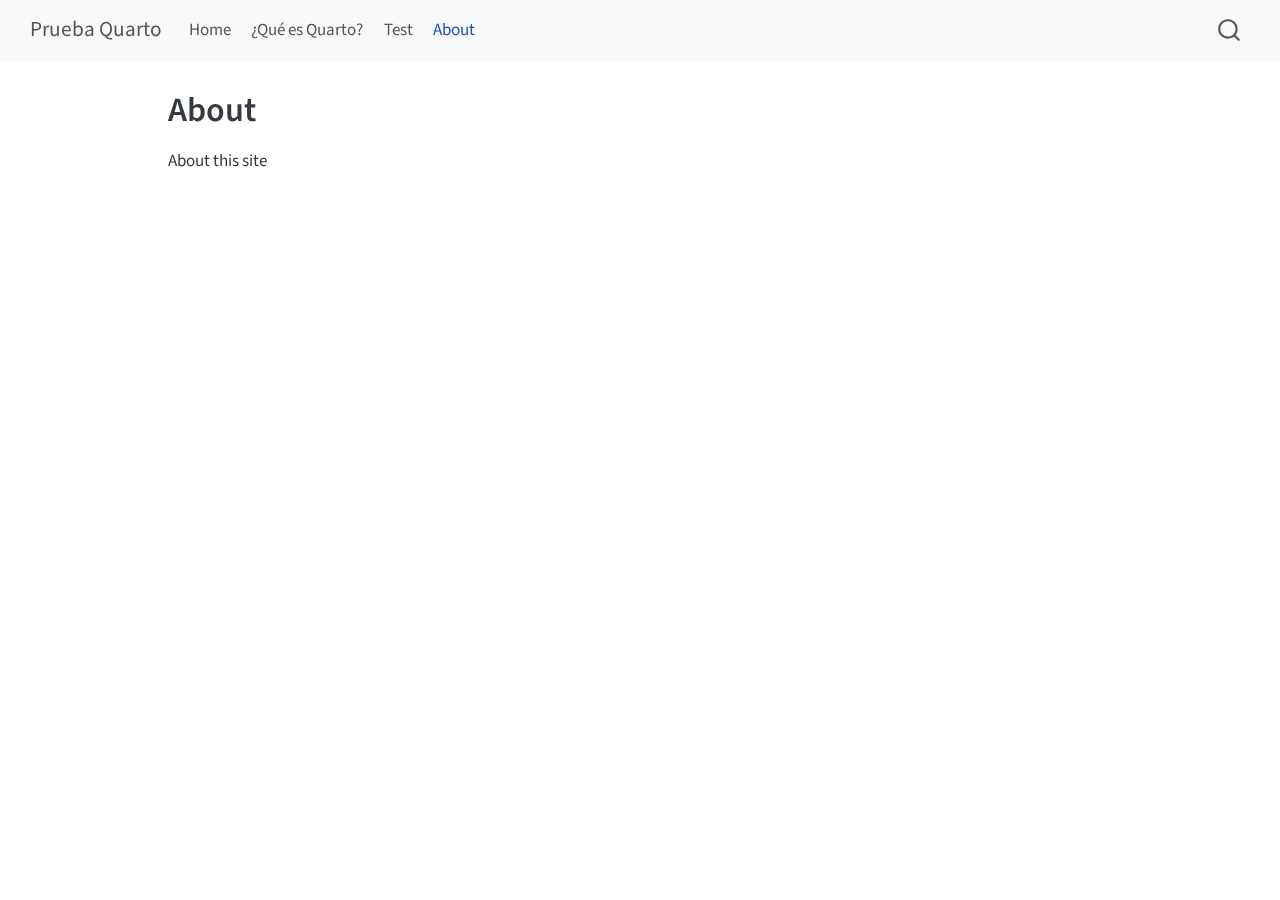
==== about.html @ e0f13c38 "Built site for gh-pages" ====
<!DOCTYPE html>
<html xmlns="http://www.w3.org/1999/xhtml" lang="en" xml:lang="en"><head>

<meta charset="utf-8">
<meta name="generator" content="quarto-1.6.37">

<meta name="viewport" content="width=device-width, initial-scale=1.0, user-scalable=yes">


<title>About – Prueba Quarto</title>
<style>
code{white-space: pre-wrap;}
span.smallcaps{font-variant: small-caps;}
div.columns{display: flex; gap: min(4vw, 1.5em);}
div.column{flex: auto; overflow-x: auto;}
div.hanging-indent{margin-left: 1.5em; text-indent: -1.5em;}
ul.task-list{list-style: none;}
ul.task-list li input[type="checkbox"] {
  width: 0.8em;
  margin: 0 0.8em 0.2em -1em; /* quarto-specific, see https://github.com/quarto-dev/quarto-cli/issues/4556 */ 
  vertical-align: middle;
}
</style>


<script src="site_libs/quarto-nav/quarto-nav.js"></script>
<script src="site_libs/quarto-nav/headroom.min.js"></script>
<script src="site_libs/clipboard/clipboard.min.js"></script>
<script src="site_libs/quarto-search/autocomplete.umd.js"></script>
<script src="site_libs/quarto-search/fuse.min.js"></script>
<script src="site_libs/quarto-search/quarto-search.js"></script>
<meta name="quarto:offset" content="./">
<script src="site_libs/quarto-html/quarto.js"></script>
<script src="site_libs/quarto-html/popper.min.js"></script>
<script src="site_libs/quarto-html/tippy.umd.min.js"></script>
<script src="site_libs/quarto-html/anchor.min.js"></script>
<link href="site_libs/quarto-html/tippy.css" rel="stylesheet">
<link href="site_libs/quarto-html/quarto-syntax-highlighting-29e2c20b02301cfff04dc8050bf30c7e.css" rel="stylesheet" id="quarto-text-highlighting-styles">
<script src="site_libs/bootstrap/bootstrap.min.js"></script>
<link href="site_libs/bootstrap/bootstrap-icons.css" rel="stylesheet">
<link href="site_libs/bootstrap/bootstrap-97b1d915bd1f77e20fe93bca0f717316.min.css" rel="stylesheet" append-hash="true" id="quarto-bootstrap" data-mode="light">
<script id="quarto-search-options" type="application/json">{
  "location": "navbar",
  "copy-button": false,
  "collapse-after": 3,
  "panel-placement": "end",
  "type": "overlay",
  "limit": 50,
  "keyboard-shortcut": [
    "f",
    "/",
    "s"
  ],
  "show-item-context": false,
  "language": {
    "search-no-results-text": "No results",
    "search-matching-documents-text": "matching documents",
    "search-copy-link-title": "Copy link to search",
    "search-hide-matches-text": "Hide additional matches",
    "search-more-match-text": "more match in this document",
    "search-more-matches-text": "more matches in this document",
    "search-clear-button-title": "Clear",
    "search-text-placeholder": "",
    "search-detached-cancel-button-title": "Cancel",
    "search-submit-button-title": "Submit",
    "search-label": "Search"
  }
}</script>


<link rel="stylesheet" href="styles.css">
</head>

<body class="nav-fixed">

<div id="quarto-search-results"></div>
  <header id="quarto-header" class="headroom fixed-top">
    <nav class="navbar navbar-expand-lg " data-bs-theme="dark">
      <div class="navbar-container container-fluid">
      <div class="navbar-brand-container mx-auto">
    <a class="navbar-brand" href="./index.html">
    <span class="navbar-title">Prueba Quarto</span>
    </a>
  </div>
            <div id="quarto-search" class="" title="Search"></div>
          <button class="navbar-toggler" type="button" data-bs-toggle="collapse" data-bs-target="#navbarCollapse" aria-controls="navbarCollapse" role="menu" aria-expanded="false" aria-label="Toggle navigation" onclick="if (window.quartoToggleHeadroom) { window.quartoToggleHeadroom(); }">
  <span class="navbar-toggler-icon"></span>
</button>
          <div class="collapse navbar-collapse" id="navbarCollapse">
            <ul class="navbar-nav navbar-nav-scroll me-auto">
  <li class="nav-item">
    <a class="nav-link" href="./index.html"> 
<span class="menu-text">Home</span></a>
  </li>  
  <li class="nav-item">
    <a class="nav-link" href="./definition.html"> 
<span class="menu-text">¿Qué es Quarto?</span></a>
  </li>  
  <li class="nav-item">
    <a class="nav-link" href="./testing.html"> 
<span class="menu-text">Test</span></a>
  </li>  
  <li class="nav-item">
    <a class="nav-link active" href="./about.html" aria-current="page"> 
<span class="menu-text">About</span></a>
  </li>  
</ul>
          </div> <!-- /navcollapse -->
            <div class="quarto-navbar-tools">
</div>
      </div> <!-- /container-fluid -->
    </nav>
</header>
<!-- content -->
<div id="quarto-content" class="quarto-container page-columns page-rows-contents page-layout-article page-navbar">
<!-- sidebar -->
<!-- margin-sidebar -->
    <div id="quarto-margin-sidebar" class="sidebar margin-sidebar zindex-bottom">
        
    </div>
<!-- main -->
<main class="content" id="quarto-document-content">

<header id="title-block-header" class="quarto-title-block default">
<div class="quarto-title">
<h1 class="title">About</h1>
</div>



<div class="quarto-title-meta">

    
  
    
  </div>
  


</header>


<p>About this site</p>



</main> <!-- /main -->
<script id="quarto-html-after-body" type="application/javascript">
window.document.addEventListener("DOMContentLoaded", function (event) {
  const toggleBodyColorMode = (bsSheetEl) => {
    const mode = bsSheetEl.getAttribute("data-mode");
    const bodyEl = window.document.querySelector("body");
    if (mode === "dark") {
      bodyEl.classList.add("quarto-dark");
      bodyEl.classList.remove("quarto-light");
    } else {
      bodyEl.classList.add("quarto-light");
      bodyEl.classList.remove("quarto-dark");
    }
  }
  const toggleBodyColorPrimary = () => {
    const bsSheetEl = window.document.querySelector("link#quarto-bootstrap");
    if (bsSheetEl) {
      toggleBodyColorMode(bsSheetEl);
    }
  }
  toggleBodyColorPrimary();  
  const icon = "";
  const anchorJS = new window.AnchorJS();
  anchorJS.options = {
    placement: 'right',
    icon: icon
  };
  anchorJS.add('.anchored');
  const isCodeAnnotation = (el) => {
    for (const clz of el.classList) {
      if (clz.startsWith('code-annotation-')) {                     
        return true;
      }
    }
    return false;
  }
  const onCopySuccess = function(e) {
    // button target
    const button = e.trigger;
    // don't keep focus
    button.blur();
    // flash "checked"
    button.classList.add('code-copy-button-checked');
    var currentTitle = button.getAttribute("title");
    button.setAttribute("title", "Copied!");
    let tooltip;
    if (window.bootstrap) {
      button.setAttribute("data-bs-toggle", "tooltip");
      button.setAttribute("data-bs-placement", "left");
      button.setAttribute("data-bs-title", "Copied!");
      tooltip = new bootstrap.Tooltip(button, 
        { trigger: "manual", 
          customClass: "code-copy-button-tooltip",
          offset: [0, -8]});
      tooltip.show();    
    }
    setTimeout(function() {
      if (tooltip) {
        tooltip.hide();
        button.removeAttribute("data-bs-title");
        button.removeAttribute("data-bs-toggle");
        button.removeAttribute("data-bs-placement");
      }
      button.setAttribute("title", currentTitle);
      button.classList.remove('code-copy-button-checked');
    }, 1000);
    // clear code selection
    e.clearSelection();
  }
  const getTextToCopy = function(trigger) {
      const codeEl = trigger.previousElementSibling.cloneNode(true);
      for (const childEl of codeEl.children) {
        if (isCodeAnnotation(childEl)) {
          childEl.remove();
        }
      }
      return codeEl.innerText;
  }
  const clipboard = new window.ClipboardJS('.code-copy-button:not([data-in-quarto-modal])', {
    text: getTextToCopy
  });
  clipboard.on('success', onCopySuccess);
  if (window.document.getElementById('quarto-embedded-source-code-modal')) {
    const clipboardModal = new window.ClipboardJS('.code-copy-button[data-in-quarto-modal]', {
      text: getTextToCopy,
      container: window.document.getElementById('quarto-embedded-source-code-modal')
    });
    clipboardModal.on('success', onCopySuccess);
  }
    var localhostRegex = new RegExp(/^(?:http|https):\/\/localhost\:?[0-9]*\//);
    var mailtoRegex = new RegExp(/^mailto:/);
      var filterRegex = new RegExp('/' + window.location.host + '/');
    var isInternal = (href) => {
        return filterRegex.test(href) || localhostRegex.test(href) || mailtoRegex.test(href);
    }
    // Inspect non-navigation links and adorn them if external
 	var links = window.document.querySelectorAll('a[href]:not(.nav-link):not(.navbar-brand):not(.toc-action):not(.sidebar-link):not(.sidebar-item-toggle):not(.pagination-link):not(.no-external):not([aria-hidden]):not(.dropdown-item):not(.quarto-navigation-tool):not(.about-link)');
    for (var i=0; i<links.length; i++) {
      const link = links[i];
      if (!isInternal(link.href)) {
        // undo the damage that might have been done by quarto-nav.js in the case of
        // links that we want to consider external
        if (link.dataset.originalHref !== undefined) {
          link.href = link.dataset.originalHref;
        }
      }
    }
  function tippyHover(el, contentFn, onTriggerFn, onUntriggerFn) {
    const config = {
      allowHTML: true,
      maxWidth: 500,
      delay: 100,
      arrow: false,
      appendTo: function(el) {
          return el.parentElement;
      },
      interactive: true,
      interactiveBorder: 10,
      theme: 'quarto',
      placement: 'bottom-start',
    };
    if (contentFn) {
      config.content = contentFn;
    }
    if (onTriggerFn) {
      config.onTrigger = onTriggerFn;
    }
    if (onUntriggerFn) {
      config.onUntrigger = onUntriggerFn;
    }
    window.tippy(el, config); 
  }
  const noterefs = window.document.querySelectorAll('a[role="doc-noteref"]');
  for (var i=0; i<noterefs.length; i++) {
    const ref = noterefs[i];
    tippyHover(ref, function() {
      // use id or data attribute instead here
      let href = ref.getAttribute('data-footnote-href') || ref.getAttribute('href');
      try { href = new URL(href).hash; } catch {}
      const id = href.replace(/^#\/?/, "");
      const note = window.document.getElementById(id);
      if (note) {
        return note.innerHTML;
      } else {
        return "";
      }
    });
  }
  const xrefs = window.document.querySelectorAll('a.quarto-xref');
  const processXRef = (id, note) => {
    // Strip column container classes
    const stripColumnClz = (el) => {
      el.classList.remove("page-full", "page-columns");
      if (el.children) {
        for (const child of el.children) {
          stripColumnClz(child);
        }
      }
    }
    stripColumnClz(note)
    if (id === null || id.startsWith('sec-')) {
      // Special case sections, only their first couple elements
      const container = document.createElement("div");
      if (note.children && note.children.length > 2) {
        container.appendChild(note.children[0].cloneNode(true));
        for (let i = 1; i < note.children.length; i++) {
          const child = note.children[i];
          if (child.tagName === "P" && child.innerText === "") {
            continue;
          } else {
            container.appendChild(child.cloneNode(true));
            break;
          }
        }
        if (window.Quarto?.typesetMath) {
          window.Quarto.typesetMath(container);
        }
        return container.innerHTML
      } else {
        if (window.Quarto?.typesetMath) {
          window.Quarto.typesetMath(note);
        }
        return note.innerHTML;
      }
    } else {
      // Remove any anchor links if they are present
      const anchorLink = note.querySelector('a.anchorjs-link');
      if (anchorLink) {
        anchorLink.remove();
      }
      if (window.Quarto?.typesetMath) {
        window.Quarto.typesetMath(note);
      }
      if (note.classList.contains("callout")) {
        return note.outerHTML;
      } else {
        return note.innerHTML;
      }
    }
  }
  for (var i=0; i<xrefs.length; i++) {
    const xref = xrefs[i];
    tippyHover(xref, undefined, function(instance) {
      instance.disable();
      let url = xref.getAttribute('href');
      let hash = undefined; 
      if (url.startsWith('#')) {
        hash = url;
      } else {
        try { hash = new URL(url).hash; } catch {}
      }
      if (hash) {
        const id = hash.replace(/^#\/?/, "");
        const note = window.document.getElementById(id);
        if (note !== null) {
          try {
            const html = processXRef(id, note.cloneNode(true));
            instance.setContent(html);
          } finally {
            instance.enable();
            instance.show();
          }
        } else {
          // See if we can fetch this
          fetch(url.split('#')[0])
          .then(res => res.text())
          .then(html => {
            const parser = new DOMParser();
            const htmlDoc = parser.parseFromString(html, "text/html");
            const note = htmlDoc.getElementById(id);
            if (note !== null) {
              const html = processXRef(id, note);
              instance.setContent(html);
            } 
          }).finally(() => {
            instance.enable();
            instance.show();
          });
        }
      } else {
        // See if we can fetch a full url (with no hash to target)
        // This is a special case and we should probably do some content thinning / targeting
        fetch(url)
        .then(res => res.text())
        .then(html => {
          const parser = new DOMParser();
          const htmlDoc = parser.parseFromString(html, "text/html");
          const note = htmlDoc.querySelector('main.content');
          if (note !== null) {
            // This should only happen for chapter cross references
            // (since there is no id in the URL)
            // remove the first header
            if (note.children.length > 0 && note.children[0].tagName === "HEADER") {
              note.children[0].remove();
            }
            const html = processXRef(null, note);
            instance.setContent(html);
          } 
        }).finally(() => {
          instance.enable();
          instance.show();
        });
      }
    }, function(instance) {
    });
  }
      let selectedAnnoteEl;
      const selectorForAnnotation = ( cell, annotation) => {
        let cellAttr = 'data-code-cell="' + cell + '"';
        let lineAttr = 'data-code-annotation="' +  annotation + '"';
        const selector = 'span[' + cellAttr + '][' + lineAttr + ']';
        return selector;
      }
      const selectCodeLines = (annoteEl) => {
        const doc = window.document;
        const targetCell = annoteEl.getAttribute("data-target-cell");
        const targetAnnotation = annoteEl.getAttribute("data-target-annotation");
        const annoteSpan = window.document.querySelector(selectorForAnnotation(targetCell, targetAnnotation));
        const lines = annoteSpan.getAttribute("data-code-lines").split(",");
        const lineIds = lines.map((line) => {
          return targetCell + "-" + line;
        })
        let top = null;
        let height = null;
        let parent = null;
        if (lineIds.length > 0) {
            //compute the position of the single el (top and bottom and make a div)
            const el = window.document.getElementById(lineIds[0]);
            top = el.offsetTop;
            height = el.offsetHeight;
            parent = el.parentElement.parentElement;
          if (lineIds.length > 1) {
            const lastEl = window.document.getElementById(lineIds[lineIds.length - 1]);
            const bottom = lastEl.offsetTop + lastEl.offsetHeight;
            height = bottom - top;
          }
          if (top !== null && height !== null && parent !== null) {
            // cook up a div (if necessary) and position it 
            let div = window.document.getElementById("code-annotation-line-highlight");
            if (div === null) {
              div = window.document.createElement("div");
              div.setAttribute("id", "code-annotation-line-highlight");
              div.style.position = 'absolute';
              parent.appendChild(div);
            }
            div.style.top = top - 2 + "px";
            div.style.height = height + 4 + "px";
            div.style.left = 0;
            let gutterDiv = window.document.getElementById("code-annotation-line-highlight-gutter");
            if (gutterDiv === null) {
              gutterDiv = window.document.createElement("div");
              gutterDiv.setAttribute("id", "code-annotation-line-highlight-gutter");
              gutterDiv.style.position = 'absolute';
              const codeCell = window.document.getElementById(targetCell);
              const gutter = codeCell.querySelector('.code-annotation-gutter');
              gutter.appendChild(gutterDiv);
            }
            gutterDiv.style.top = top - 2 + "px";
            gutterDiv.style.height = height + 4 + "px";
          }
          selectedAnnoteEl = annoteEl;
        }
      };
      const unselectCodeLines = () => {
        const elementsIds = ["code-annotation-line-highlight", "code-annotation-line-highlight-gutter"];
        elementsIds.forEach((elId) => {
          const div = window.document.getElementById(elId);
          if (div) {
            div.remove();
          }
        });
        selectedAnnoteEl = undefined;
      };
        // Handle positioning of the toggle
    window.addEventListener(
      "resize",
      throttle(() => {
        elRect = undefined;
        if (selectedAnnoteEl) {
          selectCodeLines(selectedAnnoteEl);
        }
      }, 10)
    );
    function throttle(fn, ms) {
    let throttle = false;
    let timer;
      return (...args) => {
        if(!throttle) { // first call gets through
            fn.apply(this, args);
            throttle = true;
        } else { // all the others get throttled
            if(timer) clearTimeout(timer); // cancel #2
            timer = setTimeout(() => {
              fn.apply(this, args);
              timer = throttle = false;
            }, ms);
        }
      };
    }
      // Attach click handler to the DT
      const annoteDls = window.document.querySelectorAll('dt[data-target-cell]');
      for (const annoteDlNode of annoteDls) {
        annoteDlNode.addEventListener('click', (event) => {
          const clickedEl = event.target;
          if (clickedEl !== selectedAnnoteEl) {
            unselectCodeLines();
            const activeEl = window.document.querySelector('dt[data-target-cell].code-annotation-active');
            if (activeEl) {
              activeEl.classList.remove('code-annotation-active');
            }
            selectCodeLines(clickedEl);
            clickedEl.classList.add('code-annotation-active');
          } else {
            // Unselect the line
            unselectCodeLines();
            clickedEl.classList.remove('code-annotation-active');
          }
        });
      }
  const findCites = (el) => {
    const parentEl = el.parentElement;
    if (parentEl) {
      const cites = parentEl.dataset.cites;
      if (cites) {
        return {
          el,
          cites: cites.split(' ')
        };
      } else {
        return findCites(el.parentElement)
      }
    } else {
      return undefined;
    }
  };
  var bibliorefs = window.document.querySelectorAll('a[role="doc-biblioref"]');
  for (var i=0; i<bibliorefs.length; i++) {
    const ref = bibliorefs[i];
    const citeInfo = findCites(ref);
    if (citeInfo) {
      tippyHover(citeInfo.el, function() {
        var popup = window.document.createElement('div');
        citeInfo.cites.forEach(function(cite) {
          var citeDiv = window.document.createElement('div');
          citeDiv.classList.add('hanging-indent');
          citeDiv.classList.add('csl-entry');
          var biblioDiv = window.document.getElementById('ref-' + cite);
          if (biblioDiv) {
            citeDiv.innerHTML = biblioDiv.innerHTML;
          }
          popup.appendChild(citeDiv);
        });
        return popup.innerHTML;
      });
    }
  }
});
</script>
</div> <!-- /content -->




</body></html>
---- site_libs/quarto-html/tippy.css ----
.tippy-box[data-animation=fade][data-state=hidden]{opacity:0}[data-tippy-root]{max-width:calc(100vw - 10px)}.tippy-box{position:relative;background-color:#333;color:#fff;border-radius:4px;font-size:14px;line-height:1.4;white-space:normal;outline:0;transition-property:transform,visibility,opacity}.tippy-box[data-placement^=top]>.tippy-arrow{bottom:0}.tippy-box[data-placement^=top]>.tippy-arrow:before{bottom:-7px;left:0;border-width:8px 8px 0;border-top-color:initial;transform-origin:center top}.tippy-box[data-placement^=bottom]>.tippy-arrow{top:0}.tippy-box[data-placement^=bottom]>.tippy-arrow:before{top:-7px;left:0;border-width:0 8px 8px;border-bottom-color:initial;transform-origin:center bottom}.tippy-box[data-placement^=left]>.tippy-arrow{right:0}.tippy-box[data-placement^=left]>.tippy-arrow:before{border-width:8px 0 8px 8px;border-left-color:initial;right:-7px;transform-origin:center left}.tippy-box[data-placement^=right]>.tippy-arrow{left:0}.tippy-box[data-placement^=right]>.tippy-arrow:before{left:-7px;border-width:8px 8px 8px 0;border-right-color:initial;transform-origin:center right}.tippy-box[data-inertia][data-state=visible]{transition-timing-function:cubic-bezier(.54,1.5,.38,1.11)}.tippy-arrow{width:16px;height:16px;color:#333}.tippy-arrow:before{content:"";position:absolute;border-color:transparent;border-style:solid}.tippy-content{position:relative;padding:5px 9px;z-index:1}
---- site_libs/quarto-html/quarto-syntax-highlighting-29e2c20b02301cfff04dc8050bf30c7e.css ----
/* quarto syntax highlight colors */
:root {
  --quarto-hl-ot-color: #003B4F;
  --quarto-hl-at-color: #657422;
  --quarto-hl-ss-color: #20794D;
  --quarto-hl-an-color: #5E5E5E;
  --quarto-hl-fu-color: #4758AB;
  --quarto-hl-st-color: #20794D;
  --quarto-hl-cf-color: #003B4F;
  --quarto-hl-op-color: #5E5E5E;
  --quarto-hl-er-color: #AD0000;
  --quarto-hl-bn-color: #AD0000;
  --quarto-hl-al-color: #AD0000;
  --quarto-hl-va-color: #111111;
  --quarto-hl-bu-color: inherit;
  --quarto-hl-ex-color: inherit;
  --quarto-hl-pp-color: #AD0000;
  --quarto-hl-in-color: #5E5E5E;
  --quarto-hl-vs-color: #20794D;
  --quarto-hl-wa-color: #5E5E5E;
  --quarto-hl-do-color: #5E5E5E;
  --quarto-hl-im-color: #00769E;
  --quarto-hl-ch-color: #20794D;
  --quarto-hl-dt-color: #AD0000;
  --quarto-hl-fl-color: #AD0000;
  --quarto-hl-co-color: #5E5E5E;
  --quarto-hl-cv-color: #5E5E5E;
  --quarto-hl-cn-color: #8f5902;
  --quarto-hl-sc-color: #5E5E5E;
  --quarto-hl-dv-color: #AD0000;
  --quarto-hl-kw-color: #003B4F;
}

/* other quarto variables */
:root {
  --quarto-font-monospace: SFMono-Regular, Menlo, Monaco, Consolas, "Liberation Mono", "Courier New", monospace;
}

pre > code.sourceCode > span {
  color: #003B4F;
}

code span {
  color: #003B4F;
}

code.sourceCode > span {
  color: #003B4F;
}

div.sourceCode,
div.sourceCode pre.sourceCode {
  color: #003B4F;
}

code span.ot {
  color: #003B4F;
  font-style: inherit;
}

code span.at {
  color: #657422;
  font-style: inherit;
}

code span.ss {
  color: #20794D;
  font-style: inherit;
}

code span.an {
  color: #5E5E5E;
  font-style: inherit;
}

code span.fu {
  color: #4758AB;
  font-style: inherit;
}

code span.st {
  color: #20794D;
  font-style: inherit;
}

code span.cf {
  color: #003B4F;
  font-weight: bold;
  font-style: inherit;
}

code span.op {
  color: #5E5E5E;
  font-style: inherit;
}

code span.er {
  color: #AD0000;
  font-style: inherit;
}

code span.bn {
  color: #AD0000;
  font-style: inherit;
}

code span.al {
  color: #AD0000;
  font-style: inherit;
}

code span.va {
  color: #111111;
  font-style: inherit;
}

code span.bu {
  font-style: inherit;
}

code span.ex {
  font-style: inherit;
}

code span.pp {
  color: #AD0000;
  font-style: inherit;
}

code span.in {
  color: #5E5E5E;
  font-style: inherit;
}

code span.vs {
  color: #20794D;
  font-style: inherit;
}

code span.wa {
  color: #5E5E5E;
  font-style: italic;
}

code span.do {
  color: #5E5E5E;
  font-style: italic;
}

code span.im {
  color: #00769E;
  font-style: inherit;
}

code span.ch {
  color: #20794D;
  font-style: inherit;
}

code span.dt {
  color: #AD0000;
  font-style: inherit;
}

code span.fl {
  color: #AD0000;
  font-style: inherit;
}

code span.co {
  color: #5E5E5E;
  font-style: inherit;
}

code span.cv {
  color: #5E5E5E;
  font-style: italic;
}

code span.cn {
  color: #8f5902;
  font-style: inherit;
}

code span.sc {
  color: #5E5E5E;
  font-style: inherit;
}

code span.dv {
  color: #AD0000;
  font-style: inherit;
}

code span.kw {
  color: #003B4F;
  font-weight: bold;
  font-style: inherit;
}

.prevent-inlining {
  content: "</";
}

/*# sourceMappingURL=5353fc8bf2a85bac2e7a98e8d13296a2.css.map */
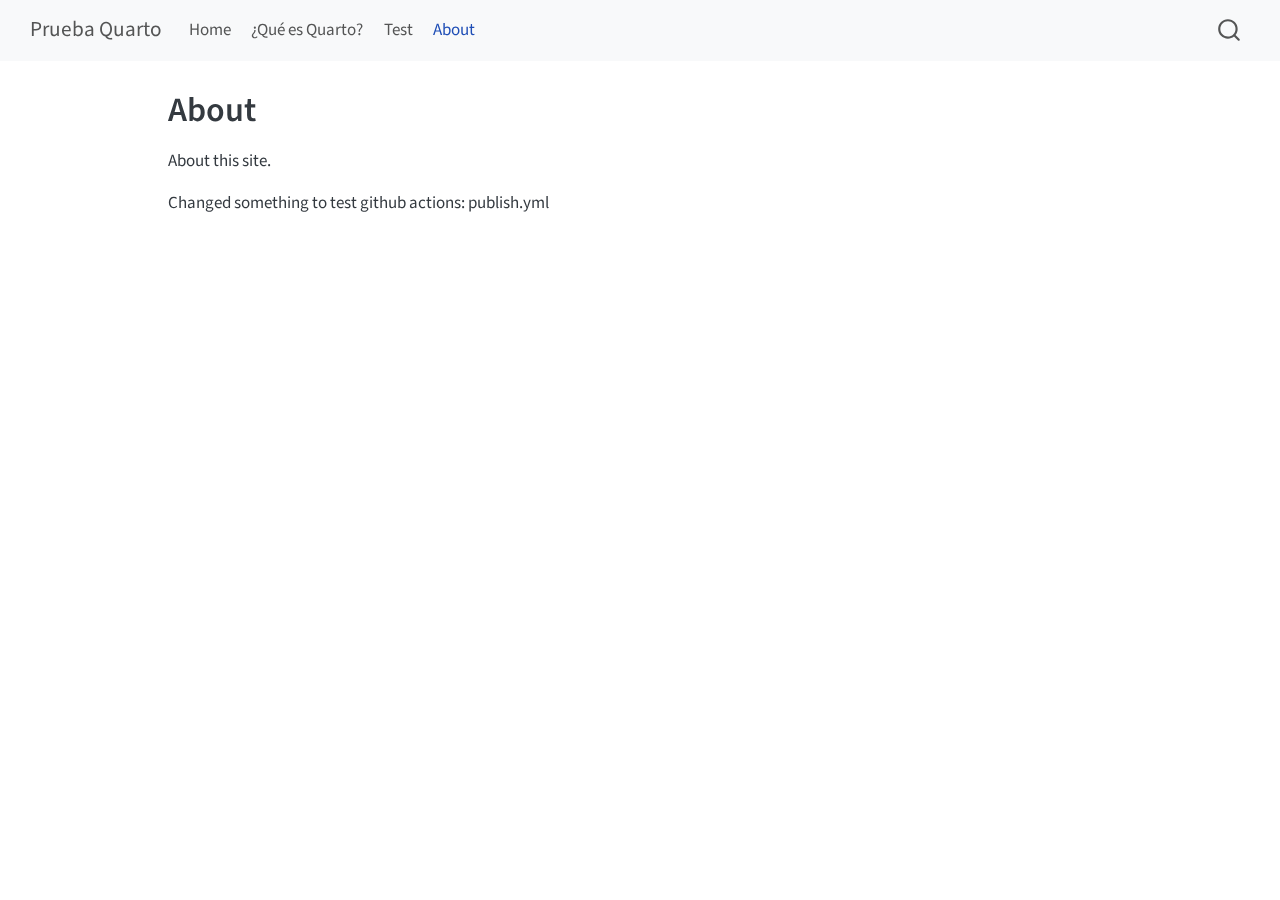
==== commit e3e6890c: "Built site for gh-pages" ====
--- a/about.html
+++ b/about.html
@@ -2,7 +2,7 @@
 <html xmlns="http://www.w3.org/1999/xhtml" lang="en" xml:lang="en"><head>
 
 <meta charset="utf-8">
-<meta name="generator" content="quarto-1.6.37">
+<meta name="generator" content="quarto-1.6.38">
 
 <meta name="viewport" content="width=device-width, initial-scale=1.0, user-scalable=yes">
 
@@ -35,10 +35,10 @@
 <script src="site_libs/quarto-html/tippy.umd.min.js"></script>
 <script src="site_libs/quarto-html/anchor.min.js"></script>
 <link href="site_libs/quarto-html/tippy.css" rel="stylesheet">
-<link href="site_libs/quarto-html/quarto-syntax-highlighting-29e2c20b02301cfff04dc8050bf30c7e.css" rel="stylesheet" id="quarto-text-highlighting-styles">
+<link href="site_libs/quarto-html/quarto-syntax-highlighting-b663525e4b92bb903b2199e2d401bf36.css" rel="stylesheet" id="quarto-text-highlighting-styles">
 <script src="site_libs/bootstrap/bootstrap.min.js"></script>
 <link href="site_libs/bootstrap/bootstrap-icons.css" rel="stylesheet">
-<link href="site_libs/bootstrap/bootstrap-97b1d915bd1f77e20fe93bca0f717316.min.css" rel="stylesheet" append-hash="true" id="quarto-bootstrap" data-mode="light">
+<link href="site_libs/bootstrap/bootstrap-19bbcc6d301408316d57746eade88bff.min.css" rel="stylesheet" append-hash="true" id="quarto-bootstrap" data-mode="light">
 <script id="quarto-search-options" type="application/json">{
   "location": "navbar",
   "copy-button": false,
@@ -140,7 +140,8 @@
 </header>
 
 
-<p>About this site</p>
+<p>About this site.</p>
+<p>Changed something to test github actions: publish.yml</p>
 
 
 
@@ -235,7 +236,7 @@
   }
     var localhostRegex = new RegExp(/^(?:http|https):\/\/localhost\:?[0-9]*\//);
     var mailtoRegex = new RegExp(/^mailto:/);
-      var filterRegex = new RegExp('/' + window.location.host + '/');
+      var filterRegex = new RegExp("https:\/\/jc-programs\.github\.io\/quarto-prueba\/");
     var isInternal = (href) => {
         return filterRegex.test(href) || localhostRegex.test(href) || mailtoRegex.test(href);
     }
--- a/site_libs/quarto-html/quarto-syntax-highlighting-b663525e4b92bb903b2199e2d401bf36.css
+++ b/site_libs/quarto-html/quarto-syntax-highlighting-b663525e4b92bb903b2199e2d401bf36.css
@@ -0,0 +1,205 @@
+/* quarto syntax highlight colors */
+:root {
+  --quarto-hl-ot-color: #003B4F;
+  --quarto-hl-at-color: #657422;
+  --quarto-hl-ss-color: #20794D;
+  --quarto-hl-an-color: #5E5E5E;
+  --quarto-hl-fu-color: #4758AB;
+  --quarto-hl-st-color: #20794D;
+  --quarto-hl-cf-color: #003B4F;
+  --quarto-hl-op-color: #5E5E5E;
+  --quarto-hl-er-color: #AD0000;
+  --quarto-hl-bn-color: #AD0000;
+  --quarto-hl-al-color: #AD0000;
+  --quarto-hl-va-color: #111111;
+  --quarto-hl-bu-color: inherit;
+  --quarto-hl-ex-color: inherit;
+  --quarto-hl-pp-color: #AD0000;
+  --quarto-hl-in-color: #5E5E5E;
+  --quarto-hl-vs-color: #20794D;
+  --quarto-hl-wa-color: #5E5E5E;
+  --quarto-hl-do-color: #5E5E5E;
+  --quarto-hl-im-color: #00769E;
+  --quarto-hl-ch-color: #20794D;
+  --quarto-hl-dt-color: #AD0000;
+  --quarto-hl-fl-color: #AD0000;
+  --quarto-hl-co-color: #5E5E5E;
+  --quarto-hl-cv-color: #5E5E5E;
+  --quarto-hl-cn-color: #8f5902;
+  --quarto-hl-sc-color: #5E5E5E;
+  --quarto-hl-dv-color: #AD0000;
+  --quarto-hl-kw-color: #003B4F;
+}
+
+/* other quarto variables */
+:root {
+  --quarto-font-monospace: SFMono-Regular, Menlo, Monaco, Consolas, "Liberation Mono", "Courier New", monospace;
+}
+
+pre > code.sourceCode > span {
+  color: #003B4F;
+}
+
+code span {
+  color: #003B4F;
+}
+
+code.sourceCode > span {
+  color: #003B4F;
+}
+
+div.sourceCode,
+div.sourceCode pre.sourceCode {
+  color: #003B4F;
+}
+
+code span.ot {
+  color: #003B4F;
+  font-style: inherit;
+}
+
+code span.at {
+  color: #657422;
+  font-style: inherit;
+}
+
+code span.ss {
+  color: #20794D;
+  font-style: inherit;
+}
+
+code span.an {
+  color: #5E5E5E;
+  font-style: inherit;
+}
+
+code span.fu {
+  color: #4758AB;
+  font-style: inherit;
+}
+
+code span.st {
+  color: #20794D;
+  font-style: inherit;
+}
+
+code span.cf {
+  color: #003B4F;
+  font-weight: bold;
+  font-style: inherit;
+}
+
+code span.op {
+  color: #5E5E5E;
+  font-style: inherit;
+}
+
+code span.er {
+  color: #AD0000;
+  font-style: inherit;
+}
+
+code span.bn {
+  color: #AD0000;
+  font-style: inherit;
+}
+
+code span.al {
+  color: #AD0000;
+  font-style: inherit;
+}
+
+code span.va {
+  color: #111111;
+  font-style: inherit;
+}
+
+code span.bu {
+  font-style: inherit;
+}
+
+code span.ex {
+  font-style: inherit;
+}
+
+code span.pp {
+  color: #AD0000;
+  font-style: inherit;
+}
+
+code span.in {
+  color: #5E5E5E;
+  font-style: inherit;
+}
+
+code span.vs {
+  color: #20794D;
+  font-style: inherit;
+}
+
+code span.wa {
+  color: #5E5E5E;
+  font-style: italic;
+}
+
+code span.do {
+  color: #5E5E5E;
+  font-style: italic;
+}
+
+code span.im {
+  color: #00769E;
+  font-style: inherit;
+}
+
+code span.ch {
+  color: #20794D;
+  font-style: inherit;
+}
+
+code span.dt {
+  color: #AD0000;
+  font-style: inherit;
+}
+
+code span.fl {
+  color: #AD0000;
+  font-style: inherit;
+}
+
+code span.co {
+  color: #5E5E5E;
+  font-style: inherit;
+}
+
+code span.cv {
+  color: #5E5E5E;
+  font-style: italic;
+}
+
+code span.cn {
+  color: #8f5902;
+  font-style: inherit;
+}
+
+code span.sc {
+  color: #5E5E5E;
+  font-style: inherit;
+}
+
+code span.dv {
+  color: #AD0000;
+  font-style: inherit;
+}
+
+code span.kw {
+  color: #003B4F;
+  font-weight: bold;
+  font-style: inherit;
+}
+
+.prevent-inlining {
+  content: "</";
+}
+
+/*# sourceMappingURL=4907c1ce87ca730d16813b5f99734383.css.map */
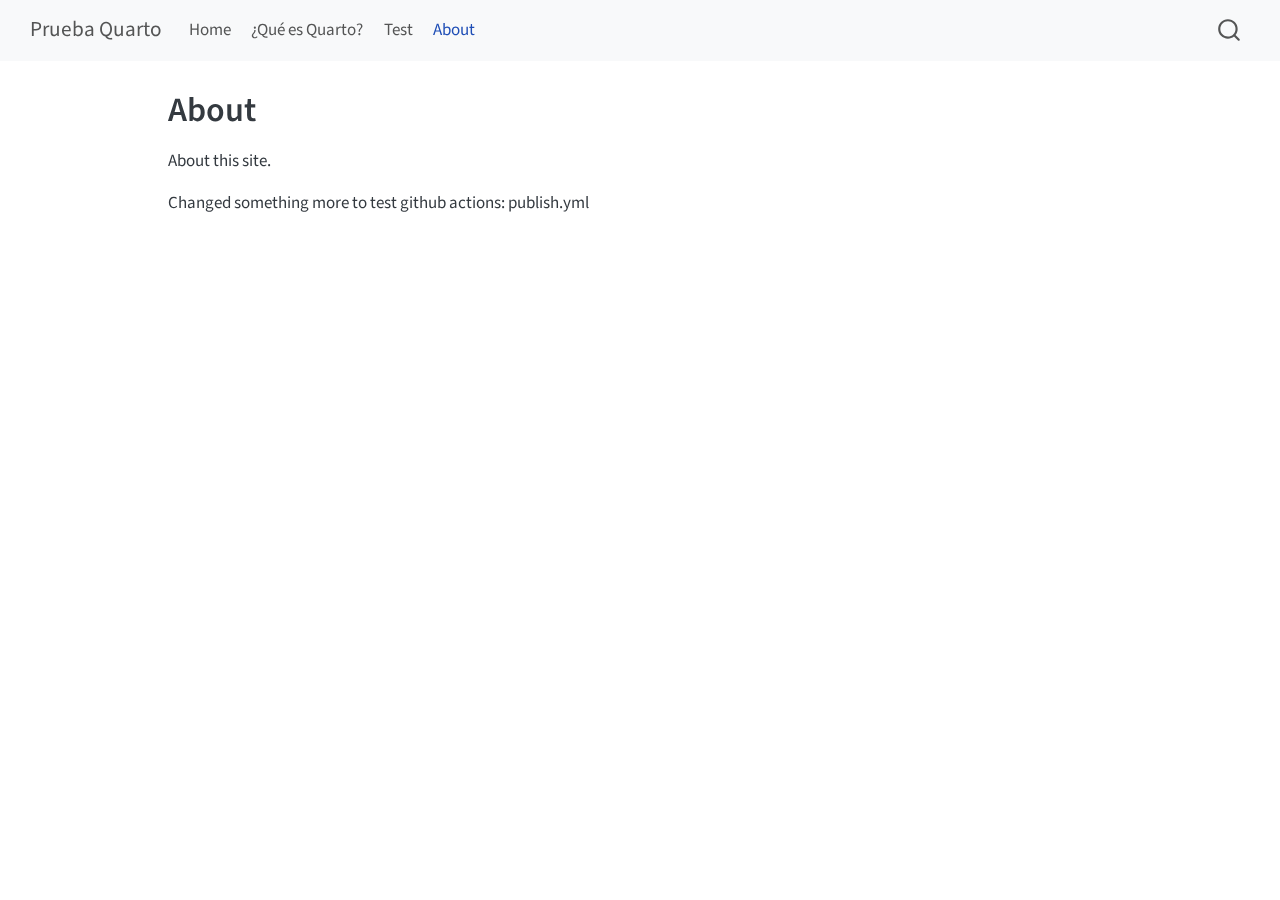
==== commit 452f48f0: "Built site for gh-pages" ====
--- a/about.html
+++ b/about.html
@@ -141,7 +141,7 @@
 
 
 <p>About this site.</p>
-<p>Changed something to test github actions: publish.yml</p>
+<p>Changed something more to test github actions: publish.yml</p>
 
 
 
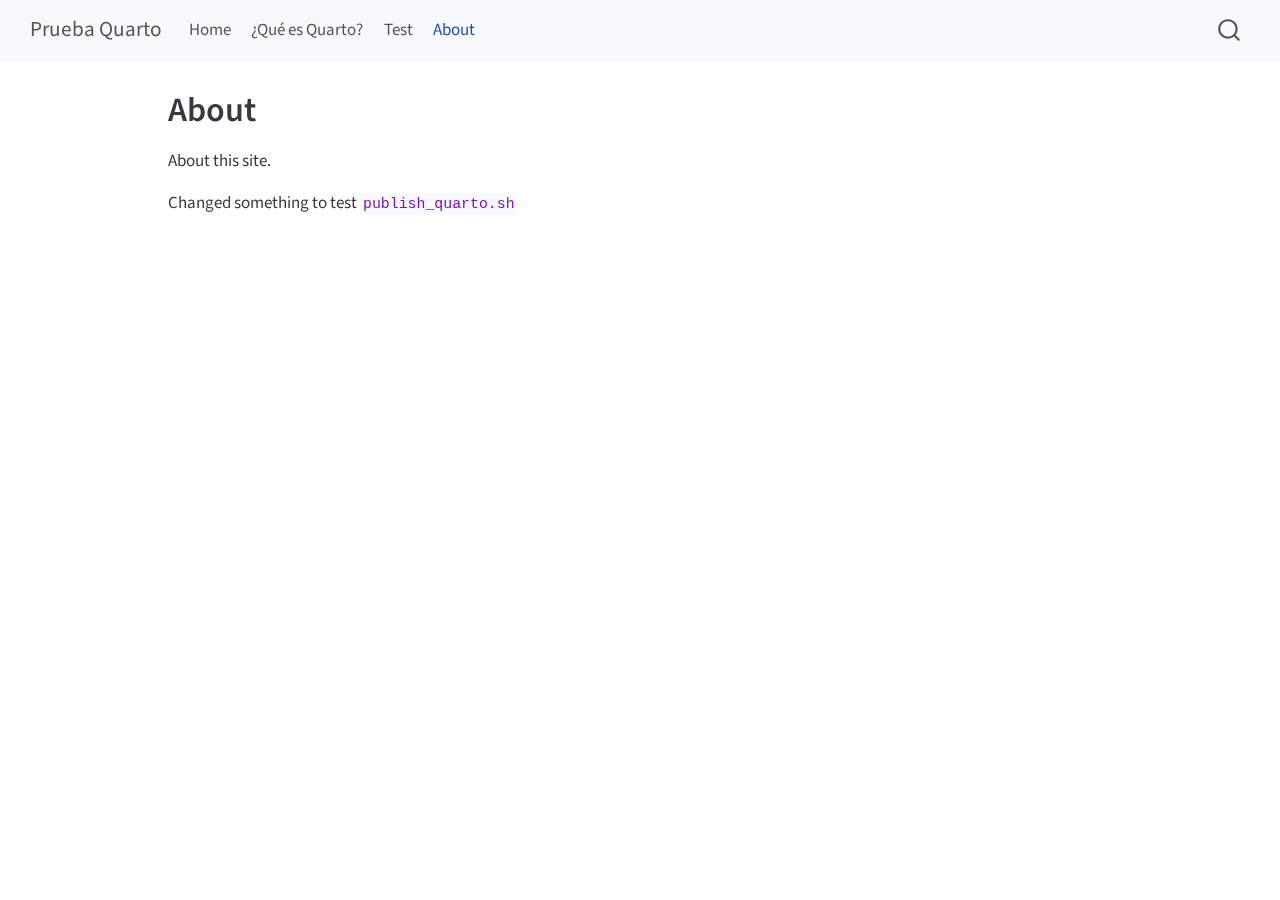
==== commit 0af910cf: "Built site for gh-pages" ====
--- a/about.html
+++ b/about.html
@@ -2,7 +2,7 @@
 <html xmlns="http://www.w3.org/1999/xhtml" lang="en" xml:lang="en"><head>
 
 <meta charset="utf-8">
-<meta name="generator" content="quarto-1.6.38">
+<meta name="generator" content="quarto-1.6.37">
 
 <meta name="viewport" content="width=device-width, initial-scale=1.0, user-scalable=yes">
 
@@ -35,10 +35,10 @@
 <script src="site_libs/quarto-html/tippy.umd.min.js"></script>
 <script src="site_libs/quarto-html/anchor.min.js"></script>
 <link href="site_libs/quarto-html/tippy.css" rel="stylesheet">
-<link href="site_libs/quarto-html/quarto-syntax-highlighting-b663525e4b92bb903b2199e2d401bf36.css" rel="stylesheet" id="quarto-text-highlighting-styles">
+<link href="site_libs/quarto-html/quarto-syntax-highlighting-29e2c20b02301cfff04dc8050bf30c7e.css" rel="stylesheet" id="quarto-text-highlighting-styles">
 <script src="site_libs/bootstrap/bootstrap.min.js"></script>
 <link href="site_libs/bootstrap/bootstrap-icons.css" rel="stylesheet">
-<link href="site_libs/bootstrap/bootstrap-19bbcc6d301408316d57746eade88bff.min.css" rel="stylesheet" append-hash="true" id="quarto-bootstrap" data-mode="light">
+<link href="site_libs/bootstrap/bootstrap-97b1d915bd1f77e20fe93bca0f717316.min.css" rel="stylesheet" append-hash="true" id="quarto-bootstrap" data-mode="light">
 <script id="quarto-search-options" type="application/json">{
   "location": "navbar",
   "copy-button": false,
@@ -141,7 +141,7 @@
 
 
 <p>About this site.</p>
-<p>Changed something more to test github actions: publish.yml</p>
+<p>Changed something to test <code>publish_quarto.sh</code></p>
 
 
 
--- a/site_libs/quarto-html/quarto-syntax-highlighting-29e2c20b02301cfff04dc8050bf30c7e.css
+++ b/site_libs/quarto-html/quarto-syntax-highlighting-29e2c20b02301cfff04dc8050bf30c7e.css
@@ -0,0 +1,205 @@
+/* quarto syntax highlight colors */
+:root {
+  --quarto-hl-ot-color: #003B4F;
+  --quarto-hl-at-color: #657422;
+  --quarto-hl-ss-color: #20794D;
+  --quarto-hl-an-color: #5E5E5E;
+  --quarto-hl-fu-color: #4758AB;
+  --quarto-hl-st-color: #20794D;
+  --quarto-hl-cf-color: #003B4F;
+  --quarto-hl-op-color: #5E5E5E;
+  --quarto-hl-er-color: #AD0000;
+  --quarto-hl-bn-color: #AD0000;
+  --quarto-hl-al-color: #AD0000;
+  --quarto-hl-va-color: #111111;
+  --quarto-hl-bu-color: inherit;
+  --quarto-hl-ex-color: inherit;
+  --quarto-hl-pp-color: #AD0000;
+  --quarto-hl-in-color: #5E5E5E;
+  --quarto-hl-vs-color: #20794D;
+  --quarto-hl-wa-color: #5E5E5E;
+  --quarto-hl-do-color: #5E5E5E;
+  --quarto-hl-im-color: #00769E;
+  --quarto-hl-ch-color: #20794D;
+  --quarto-hl-dt-color: #AD0000;
+  --quarto-hl-fl-color: #AD0000;
+  --quarto-hl-co-color: #5E5E5E;
+  --quarto-hl-cv-color: #5E5E5E;
+  --quarto-hl-cn-color: #8f5902;
+  --quarto-hl-sc-color: #5E5E5E;
+  --quarto-hl-dv-color: #AD0000;
+  --quarto-hl-kw-color: #003B4F;
+}
+
+/* other quarto variables */
+:root {
+  --quarto-font-monospace: SFMono-Regular, Menlo, Monaco, Consolas, "Liberation Mono", "Courier New", monospace;
+}
+
+pre > code.sourceCode > span {
+  color: #003B4F;
+}
+
+code span {
+  color: #003B4F;
+}
+
+code.sourceCode > span {
+  color: #003B4F;
+}
+
+div.sourceCode,
+div.sourceCode pre.sourceCode {
+  color: #003B4F;
+}
+
+code span.ot {
+  color: #003B4F;
+  font-style: inherit;
+}
+
+code span.at {
+  color: #657422;
+  font-style: inherit;
+}
+
+code span.ss {
+  color: #20794D;
+  font-style: inherit;
+}
+
+code span.an {
+  color: #5E5E5E;
+  font-style: inherit;
+}
+
+code span.fu {
+  color: #4758AB;
+  font-style: inherit;
+}
+
+code span.st {
+  color: #20794D;
+  font-style: inherit;
+}
+
+code span.cf {
+  color: #003B4F;
+  font-weight: bold;
+  font-style: inherit;
+}
+
+code span.op {
+  color: #5E5E5E;
+  font-style: inherit;
+}
+
+code span.er {
+  color: #AD0000;
+  font-style: inherit;
+}
+
+code span.bn {
+  color: #AD0000;
+  font-style: inherit;
+}
+
+code span.al {
+  color: #AD0000;
+  font-style: inherit;
+}
+
+code span.va {
+  color: #111111;
+  font-style: inherit;
+}
+
+code span.bu {
+  font-style: inherit;
+}
+
+code span.ex {
+  font-style: inherit;
+}
+
+code span.pp {
+  color: #AD0000;
+  font-style: inherit;
+}
+
+code span.in {
+  color: #5E5E5E;
+  font-style: inherit;
+}
+
+code span.vs {
+  color: #20794D;
+  font-style: inherit;
+}
+
+code span.wa {
+  color: #5E5E5E;
+  font-style: italic;
+}
+
+code span.do {
+  color: #5E5E5E;
+  font-style: italic;
+}
+
+code span.im {
+  color: #00769E;
+  font-style: inherit;
+}
+
+code span.ch {
+  color: #20794D;
+  font-style: inherit;
+}
+
+code span.dt {
+  color: #AD0000;
+  font-style: inherit;
+}
+
+code span.fl {
+  color: #AD0000;
+  font-style: inherit;
+}
+
+code span.co {
+  color: #5E5E5E;
+  font-style: inherit;
+}
+
+code span.cv {
+  color: #5E5E5E;
+  font-style: italic;
+}
+
+code span.cn {
+  color: #8f5902;
+  font-style: inherit;
+}
+
+code span.sc {
+  color: #5E5E5E;
+  font-style: inherit;
+}
+
+code span.dv {
+  color: #AD0000;
+  font-style: inherit;
+}
+
+code span.kw {
+  color: #003B4F;
+  font-weight: bold;
+  font-style: inherit;
+}
+
+.prevent-inlining {
+  content: "</";
+}
+
+/*# sourceMappingURL=5353fc8bf2a85bac2e7a98e8d13296a2.css.map */
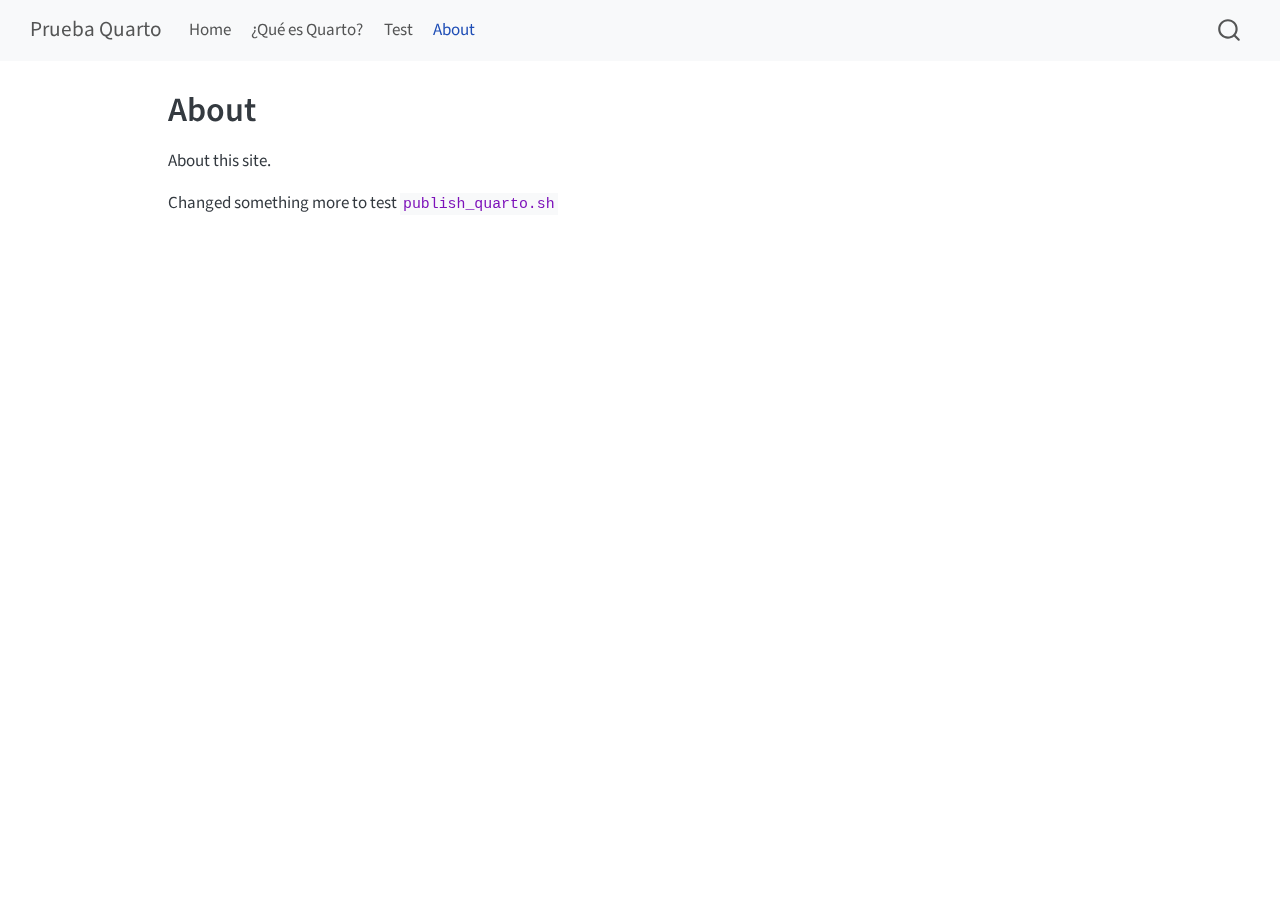
==== commit bc8119e5: "Built site for gh-pages" ====
--- a/about.html
+++ b/about.html
@@ -141,7 +141,7 @@
 
 
 <p>About this site.</p>
-<p>Changed something to test <code>publish_quarto.sh</code></p>
+<p>Changed something more to test <code>publish_quarto.sh</code></p>
 
 
 
